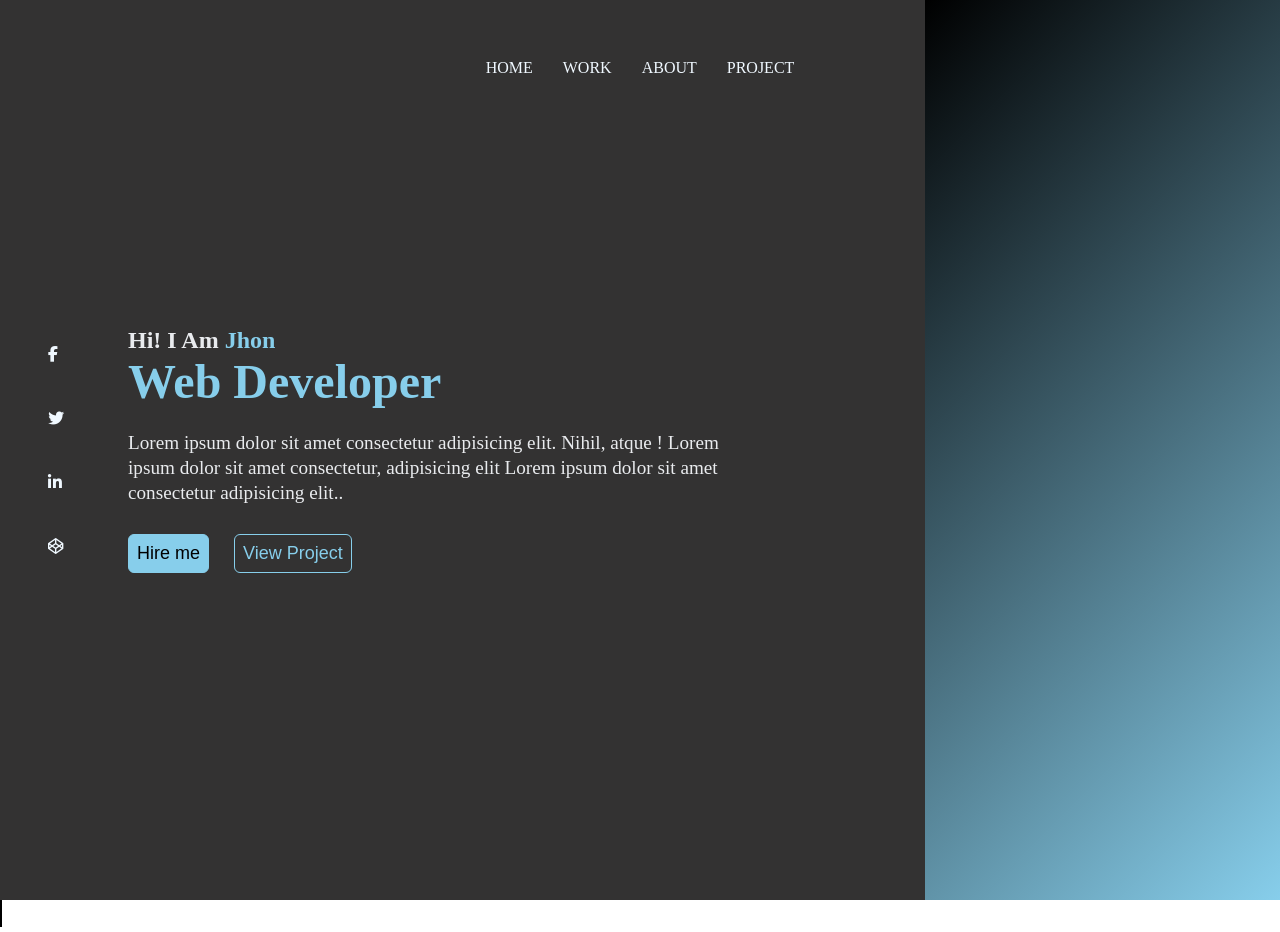
==== index.html @ 22a1abb2 "new" ====
<!DOCTYPE html>
<html lang="en">
<head>
    <meta charset="UTF-8">
    <meta name="viewport" content="width=device-width, initial-scale=1.0">
    <title>Document</title>
    <link rel="stylesheet" href="index.css">
    <link rel="stylesheet" href=https://cdnjs.cloudflare.com/ajax/libs/font-awesome/6.6.0/css/all.min.css>
</head>
<body>
    <div id="container">
        
            <ul>
            <li><a href="#">home</a></li>
            <li><a href="#">work</a></li>
            <li><a href="#">about</a></li>
            <li><a href="#">project</a></li>
            </ul>
        <div class="left">
           <div id="icon">
            <i class="fa-brands fa-facebook-f"></i>
            <i class="fa-brands fa-twitter"></i>
            <i class="fa-brands fa-linkedin-in"></i>
            <i class="fa-brands fa-codepen"></i>
           </div>
           <div id="content">
            <h2>Hi! I Am <span>Jhon</span></h2>
            <h1>Web Developer</h1>
            <p>Lorem ipsum dolor sit amet consectetur adipisicing elit. Nihil, atque ! Lorem ipsum dolor sit amet consectetur, adipisicing elit Lorem ipsum dolor sit amet consectetur adipisicing elit..</p>
           
           <div class="btn">
            <button>Hire me</button>
            <button>View Project</button>
           </div>
           </div>
        </div>
        <div class="right"></div>
        <div class="circle">
        <div class="design"></div> 
        <div class="design"></div> 
        </div> 
        
    </div>
    <div class="line-pattern">heloooooooo jxiodxwn jsdnhie </div> 
</body>
</html>
---- index.css ----
*{
    padding:0;
    margin:0;
}
#container{
    height:100vh;
    width:100%; 
    display: flex; 
}
ul{
    display: flex;
    gap:30px;
  
    height: 15vh;
    width:100%;
    justify-content: center;
    align-items: center;
    position: fixed;
}
ul li{
   list-style-type: none;
}

li a{
    text-decoration: none;
    text-transform: uppercase;
    color: aliceblue;
}

.left{
    width:70%;
    
    background-color: rgb(51, 50, 50);
    
    display: flex;
    align-items: center;
   
  
   padding: 3rem;
}
.right{
    width: 30%;
    
    display: flex;
    background: linear-gradient(-45deg, skyblue,black);
    background-color: rgb(75, 153, 184);
}
#icon{
    color: aliceblue;
    display: flex;
    flex-direction: column;
    gap:3rem;
    cursor: pointer;
}
.fa-brands:hover{
    color:rgb(120, 177, 199)
}
#content{
    color:rgb(233, 235, 238);
    margin-left: 4rem;
}
h2{
    font-size: 1.5rem;
}
h2 span{
    color: skyblue;
}

h1{
    font-size: 3rem;
    color: skyblue;
   
}
 
#content p{
    font-size: 1.2rem;
    max-width: 38rem;
    line-height: 25px;
    margin:1.3rem 0 0.5rem 0;
}
.btn{
    font-size: 20px;
}
button{
    font-size: 18px;
    padding: 8px;
    border: 1px solid skyblue;
    border-radius: 6px;
    margin-right:20px;
    background-color: transparent;
    color: skyblue;
    margin-top: 1.3rem;
    cursor: pointer;
}
button:nth-child(1){
    background-color: skyblue;
    color: black;
}
button:nth-child(1):hover{
    background-color: transparent;
}
button:nth-child(2):hover{
    background-color: skyblue;
    color: black;
}
.line-pattern {
    font-size: 24px;
    font-family: monospace;
    display: inline-block;
    white-space: nowrap;
    overflow: hidden;
    border-right: 2px solid black;
    width: 0; /* Start with zero width */
    animation: typing 3s steps(12) infinite, blink 0.5s step-end infinite alternate;
  }
  
  /* Typing effect */
  @keyframes typing {
    0%, 100% { width: 0; }         /* Start and end with no text */
    50% { width: 11ch; }           /* Show full text at 50% */
  }
  
  /* Blinking cursor effect */
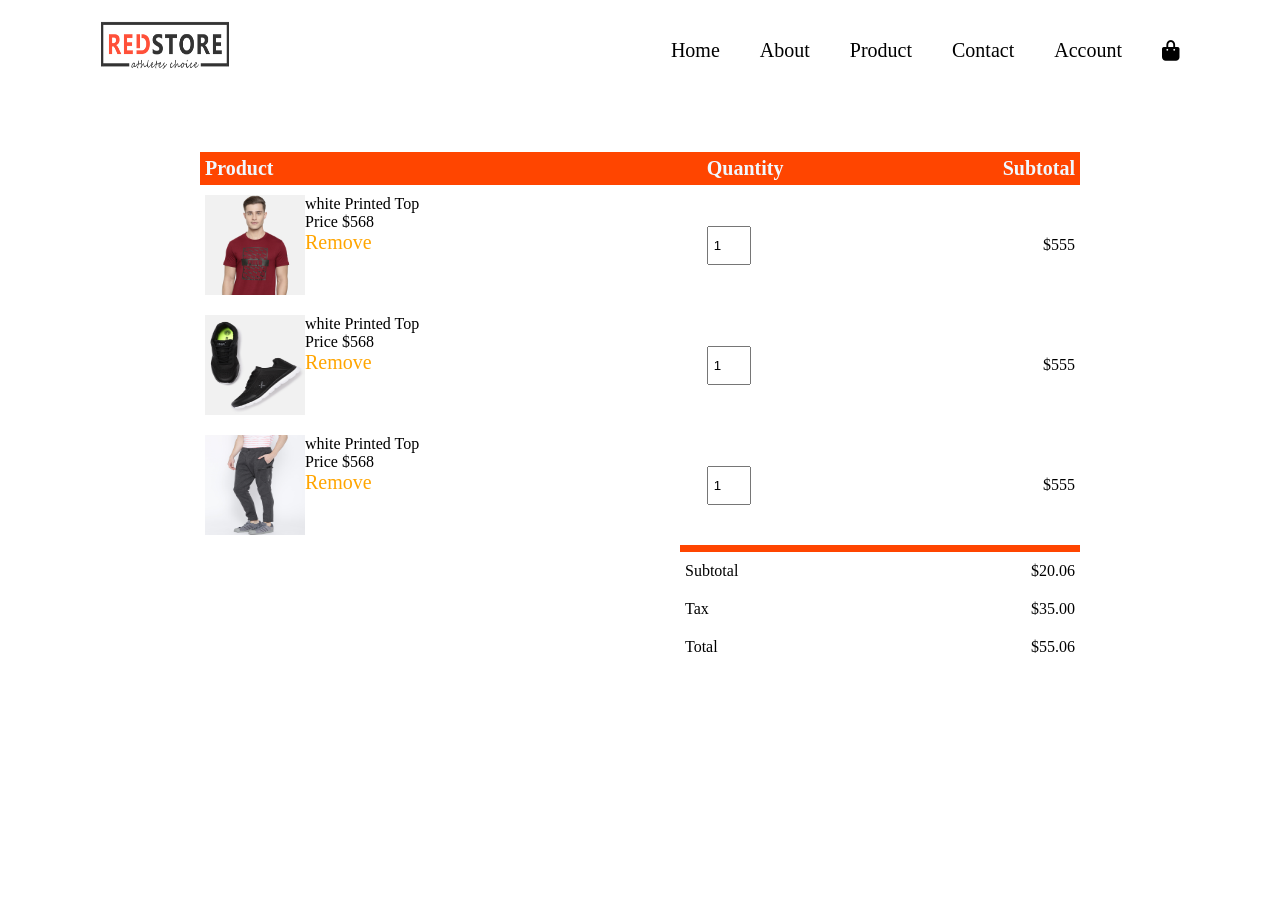
==== commit 8597f305: "Rename cart.html to index.html" ====
--- a/index.html
+++ b/index.html
@@ -4,43 +4,86 @@
     <meta charset="UTF-8">
     <meta name="viewport" content="width=device-width, initial-scale=1.0">
     <title>Document</title>
-    <link rel="stylesheet" href="index.css">
-    <link rel="stylesheet" href=https://cdnjs.cloudflare.com/ajax/libs/font-awesome/6.6.0/css/all.min.css>
+    <link rel="stylesheet" href="cart.css">
+    <link rel="stylesheet" href="https://cdnjs.cloudflare.com/ajax/libs/font-awesome/6.7.0/css/all.min.css">
 </head>
 <body>
-    <div id="container">
-        
-            <ul>
-            <li><a href="#">home</a></li>
-            <li><a href="#">work</a></li>
+    <div id="nav-list">
+        <img src="logo.png">
+        <ul>
+            <li><a href="index2.html">Home</a></li>
             <li><a href="#">about</a></li>
-            <li><a href="#">project</a></li>
-            </ul>
-        <div class="left">
-           <div id="icon">
-            <i class="fa-brands fa-facebook-f"></i>
-            <i class="fa-brands fa-twitter"></i>
-            <i class="fa-brands fa-linkedin-in"></i>
-            <i class="fa-brands fa-codepen"></i>
-           </div>
-           <div id="content">
-            <h2>Hi! I Am <span>Jhon</span></h2>
-            <h1>Web Developer</h1>
-            <p>Lorem ipsum dolor sit amet consectetur adipisicing elit. Nihil, atque ! Lorem ipsum dolor sit amet consectetur, adipisicing elit Lorem ipsum dolor sit amet consectetur adipisicing elit..</p>
-           
-           <div class="btn">
-            <button>Hire me</button>
-            <button>View Project</button>
-           </div>
-           </div>
-        </div>
-        <div class="right"></div>
-        <div class="circle">
-        <div class="design"></div> 
-        <div class="design"></div> 
-        </div> 
+            <li><a href="#">product</a></li>
+            <li><a href="#">contact</a></li>
+            <li><a href="login.html">account</a></li>
+            <i class="fa-solid fa-bag-shopping"></i>
+        </ul>
         
     </div>
-    <div class="line-pattern">heloooooooo jxiodxwn jsdnhie </div> 
+       
+    <div id="cart">
+    <table>
+        <tr>
+        <th>Product</th>
+        <th>Quantity</th>
+        <th>Subtotal</th>
+        </tr>
+        <tr>
+        <td>
+            <div id="pic">
+                <img src="RedStore_Img/images/gallery-1.jpg">
+                <div>
+                    <p>white Printed Top</p>
+                    <p>Price $568</p>
+                    <a href=""> remove</a>
+                </div>
+            </div>
+        </td>
+        <td><input type="number" value="1"> </td>
+        <td>$555</td>
+        </tr>
+        <tr>
+        <td><div id="pic">
+            <img src="RedStore_Img/images/product-2.jpg">
+            <div>
+                <p>white Printed Top</p>
+               <p>Price $568</p>
+                <a href=""> remove</a>
+            </div>
+        </div>
+    </td>
+        <td><input type="number" value="1"> </td>
+        <td>$555</td>
+        </tr>
+        <tr>
+        <td><div id="pic">
+            <img src="RedStore_Img/images/product-3.jpg">
+            <div>
+                <p>white Printed Top</p>
+               <p>Price $568</p>
+                <a href=""> remove</a>
+            </div>
+        </div></td>
+        <td><input type="number" value="1"> </td>
+        <td>$555</td>
+        </tr>
+        
+    </table>
+    <div id="totalprice">
+    <table>
+        <tr>
+            <td>Subtotal</td>
+            <td>$20.06</td>
+        </tr>
+        <tr>
+            <td>Tax</td>
+            <td>$35.00</td>
+        </tr>
+        <tr>
+            <td>Total</td>
+            <td>$55.06</td>
+        </tr>
+    </table>
+    </div></div>
 </body>
-</html>+</html>
--- a/cart.css
+++ b/cart.css
@@ -0,0 +1,90 @@
+*{
+    padding:0;
+    margin:0;
+}
+#nav-list{
+    display: flex;
+    margin-top: 20px;
+}
+#nav-list img{
+    width:130px;
+    height:50px;
+    margin-left: 100px;
+    
+}
+ul{
+    display: flex;
+    gap:40px;
+    justify-content: flex-end;
+    width:100%;
+    margin-right: 100px;
+    line-height: 60px;
+    
+}
+li{
+    list-style-type: none;;
+}
+a{
+    text-decoration: none;
+    text-transform: capitalize;
+    color:black;
+    font-size: 20px;
+}
+#nav-list i{
+    font-size: 20px;
+    display: flex;
+    align-items: center;
+    
+}
+#cart{
+    margin: 70px 200px;
+}
+table{
+    border-collapse:collapse ;
+    width:100%;
+    
+}
+table th{
+    background-color: orangered;
+    font-size: 20px;
+    color: aliceblue;
+    padding:5px;
+    text-align: left;
+}
+#pic{
+    display:flex;
+    flex-wrap: wrap;
+}
+#pic img{
+    width:100px;
+    height:100px;
+}
+ td{
+    padding: 10px 5px;
+}
+ td input{
+    width:30px;
+    height:25px;
+    padding: 5px;
+}
+#pic a{
+    text-transform: capitalize;
+    color: orange;
+}
+#totalprice{
+    display: flex;
+    justify-content:flex-end;
+}
+#totalprice table{
+   
+    border-top: 7px solid orangered;
+    width:100%;
+    max-width:400px
+}
+td:last-child{
+    text-align: right;
+}
+th:last-child{
+    text-align: right;
+}
+
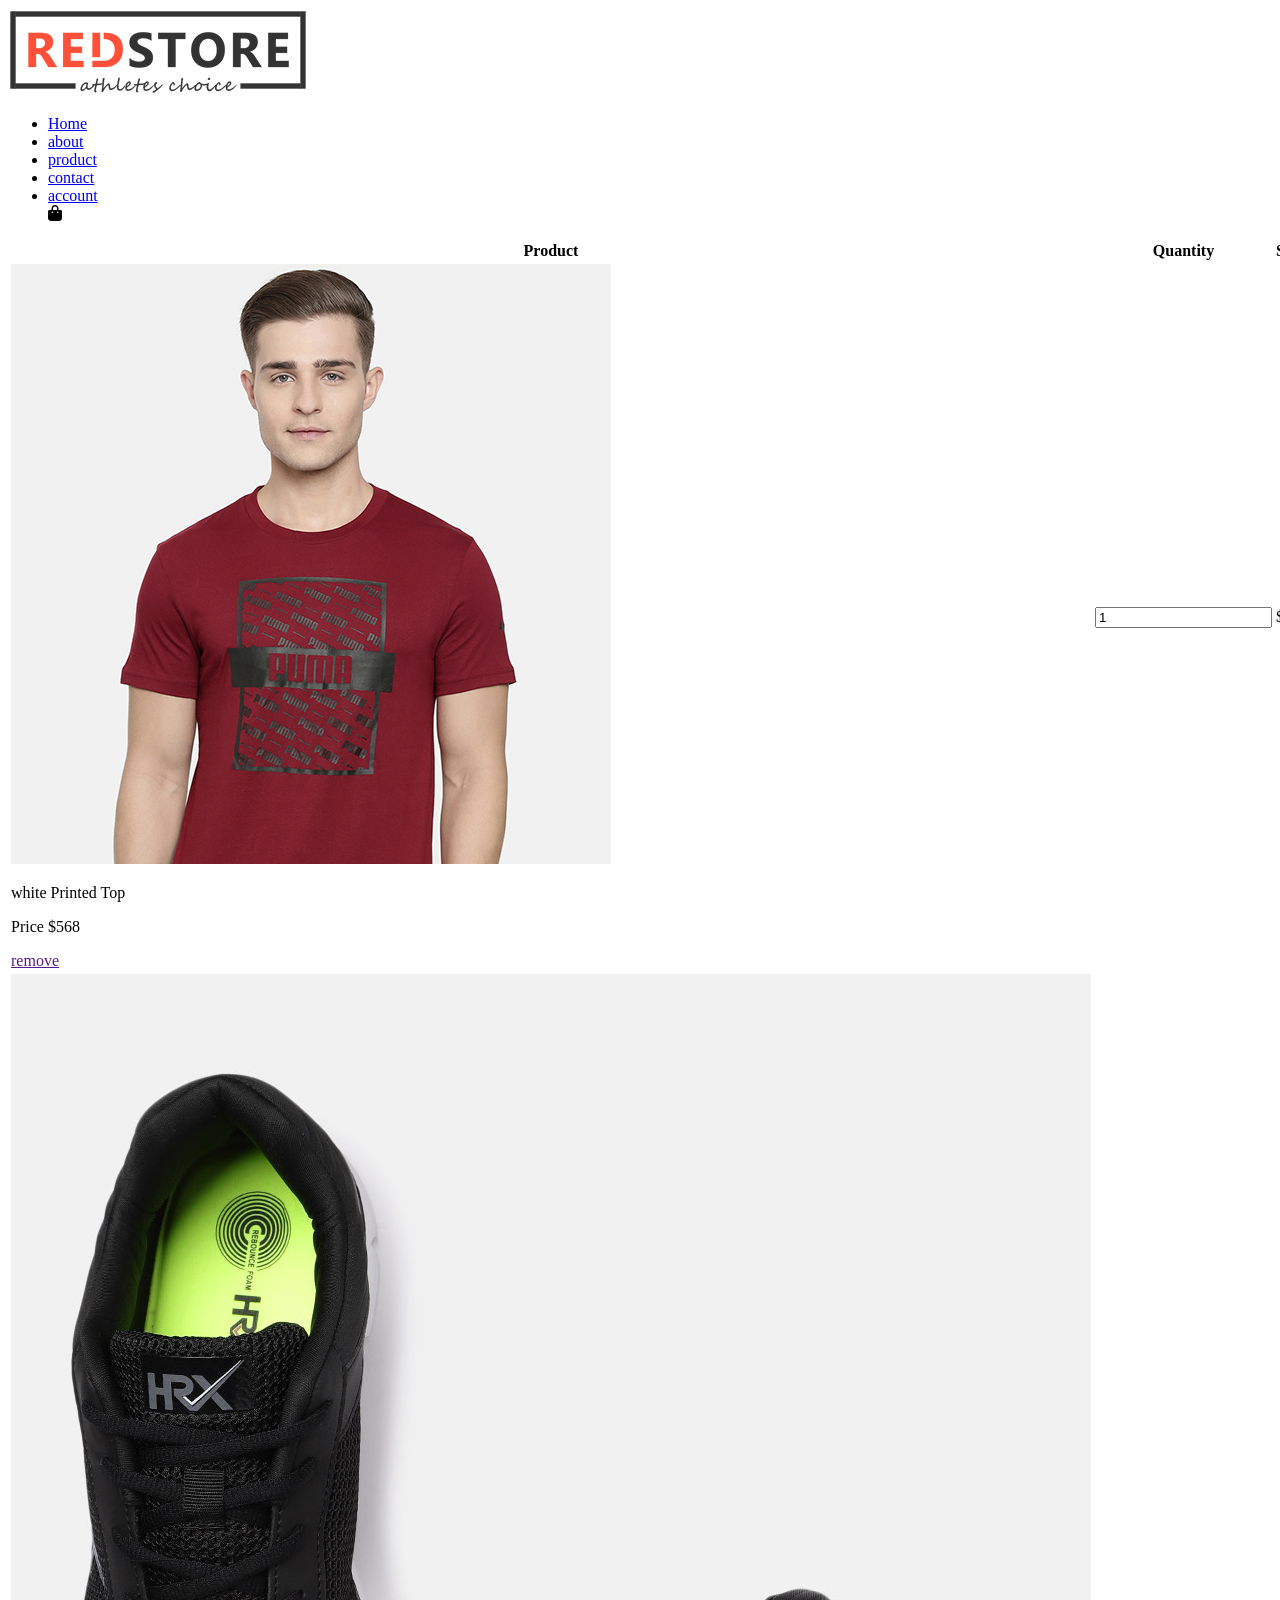
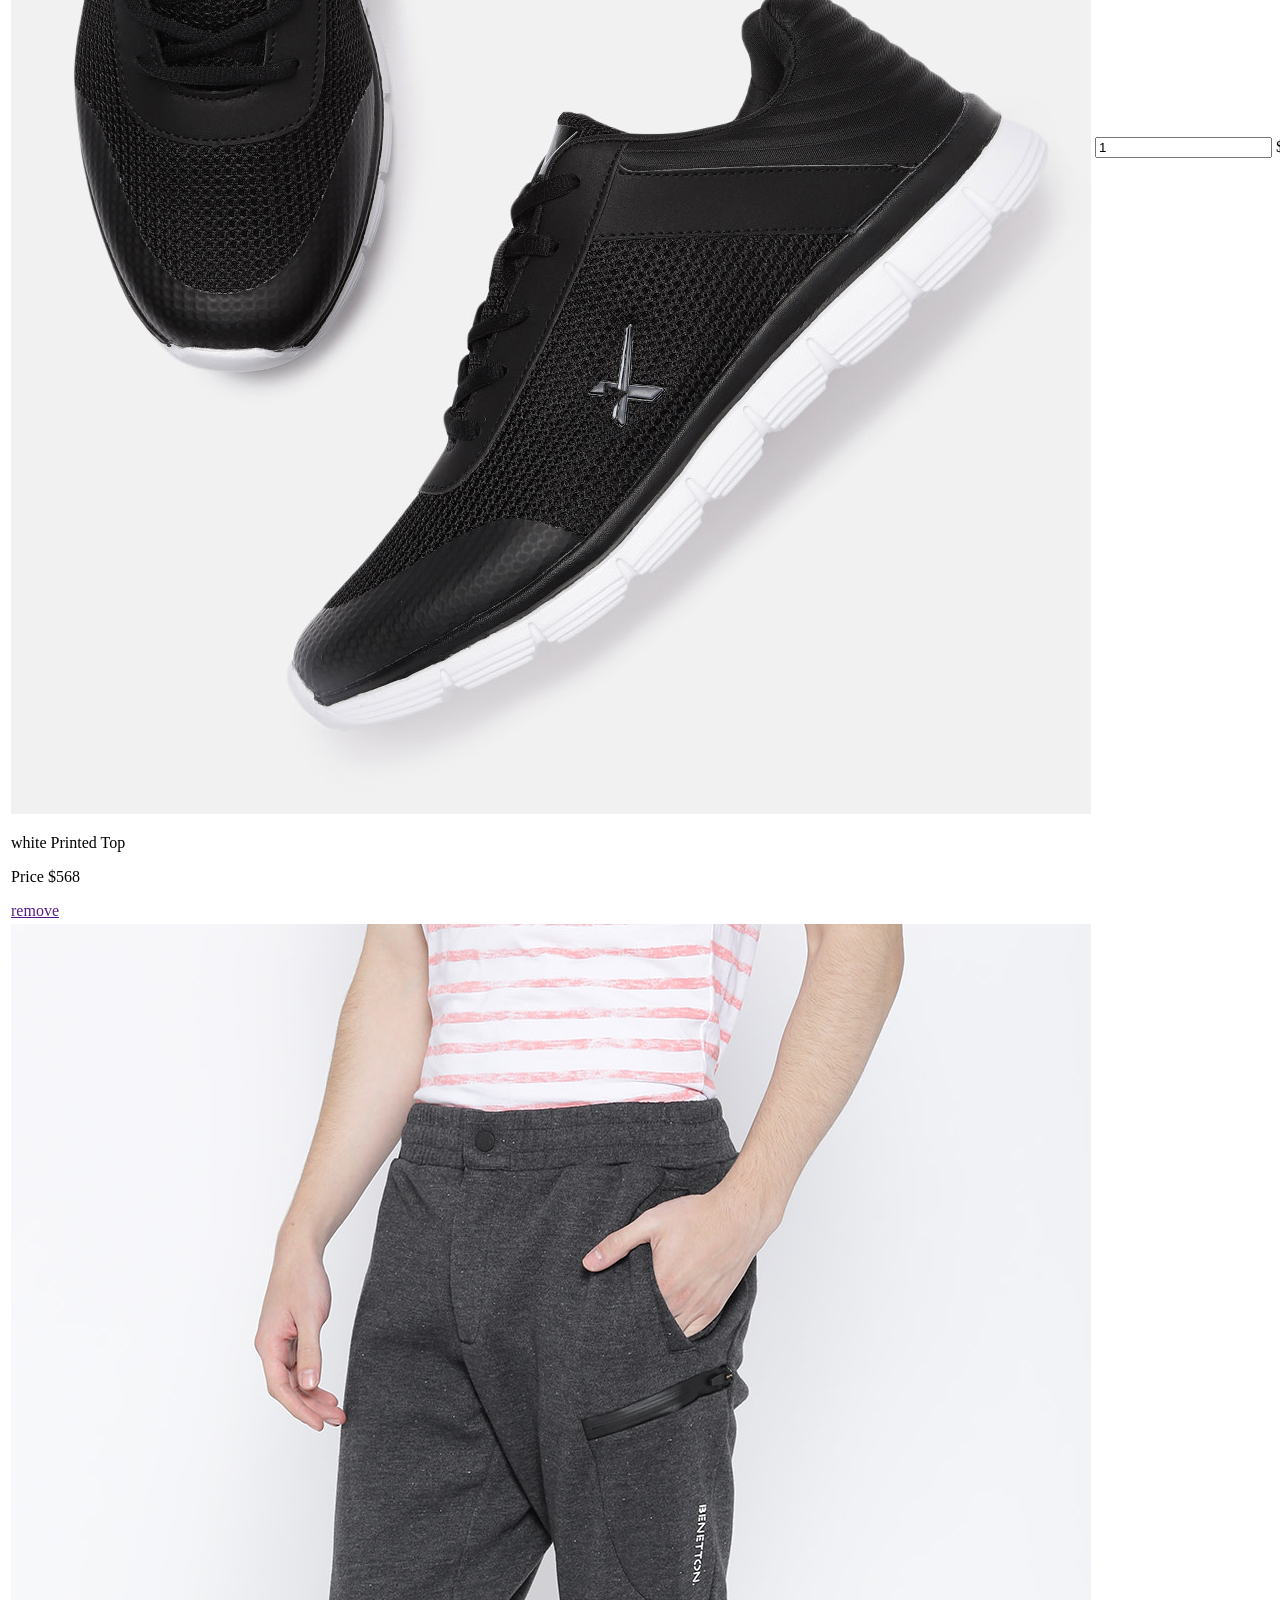
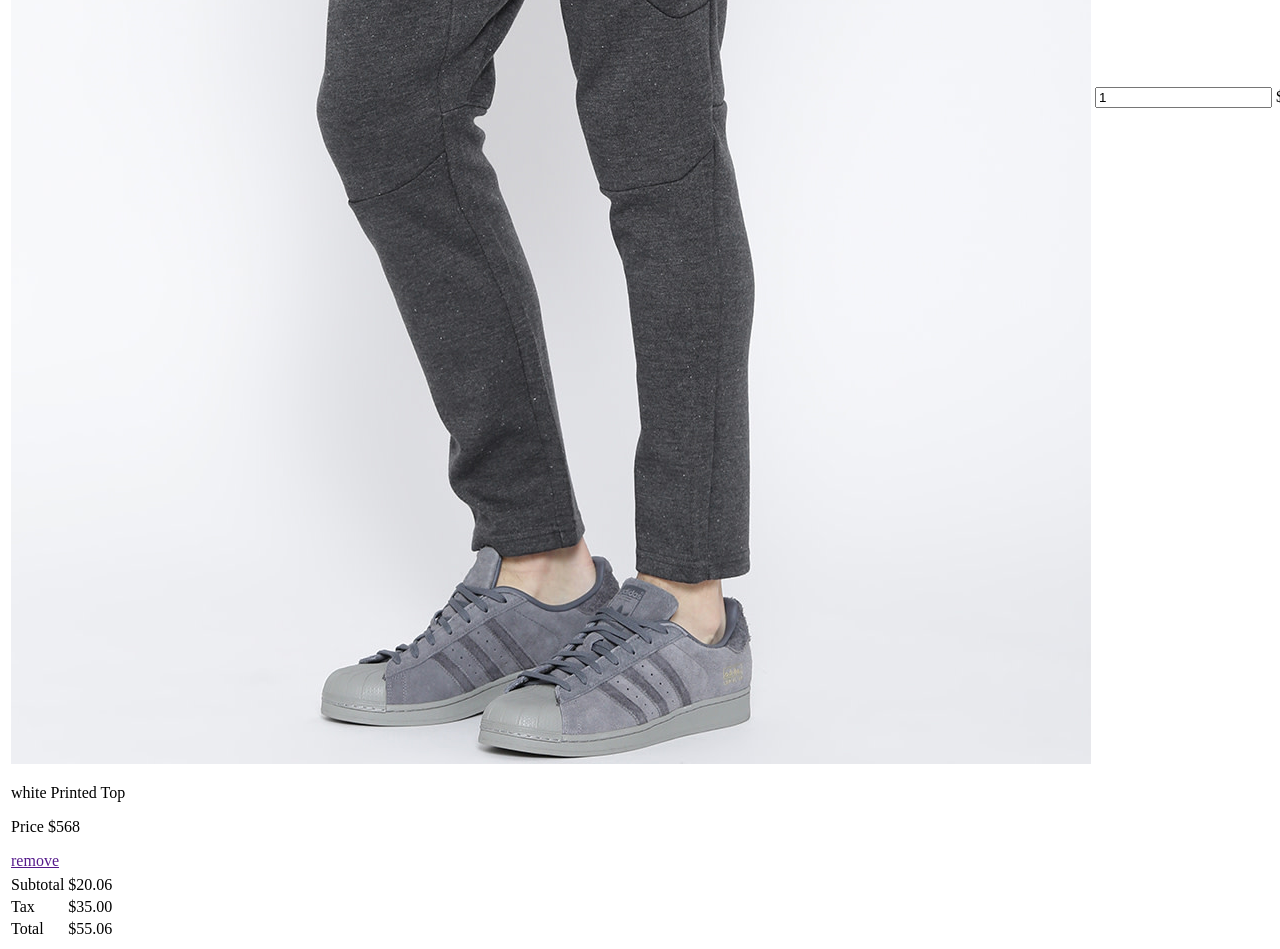
==== commit 3900fa41: "Update index.html" ====
--- a/index.html
+++ b/index.html
@@ -4,7 +4,7 @@
     <meta charset="UTF-8">
     <meta name="viewport" content="width=device-width, initial-scale=1.0">
     <title>Document</title>
-    <link rel="stylesheet" href="cart.css">
+    <link rel="stylesheet" href="index.css">
     <link rel="stylesheet" href="https://cdnjs.cloudflare.com/ajax/libs/font-awesome/6.7.0/css/all.min.css">
 </head>
 <body>
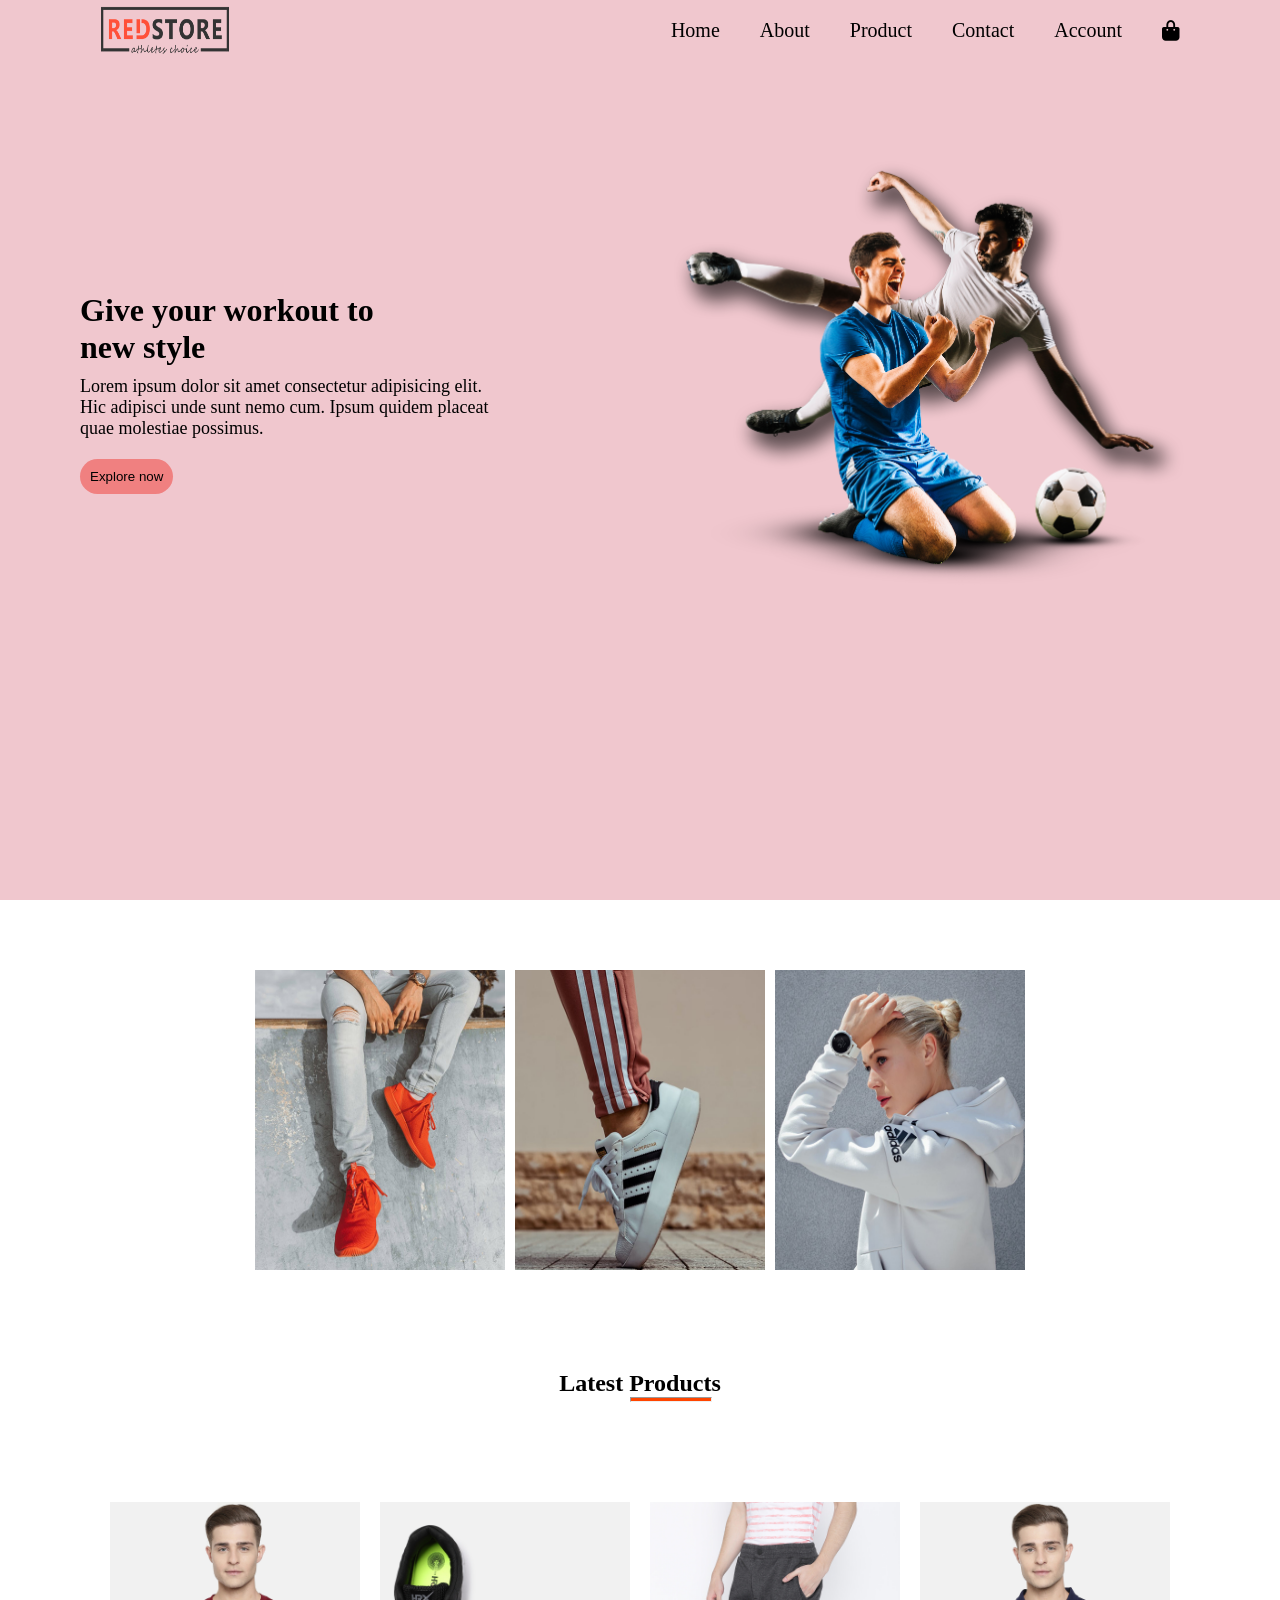
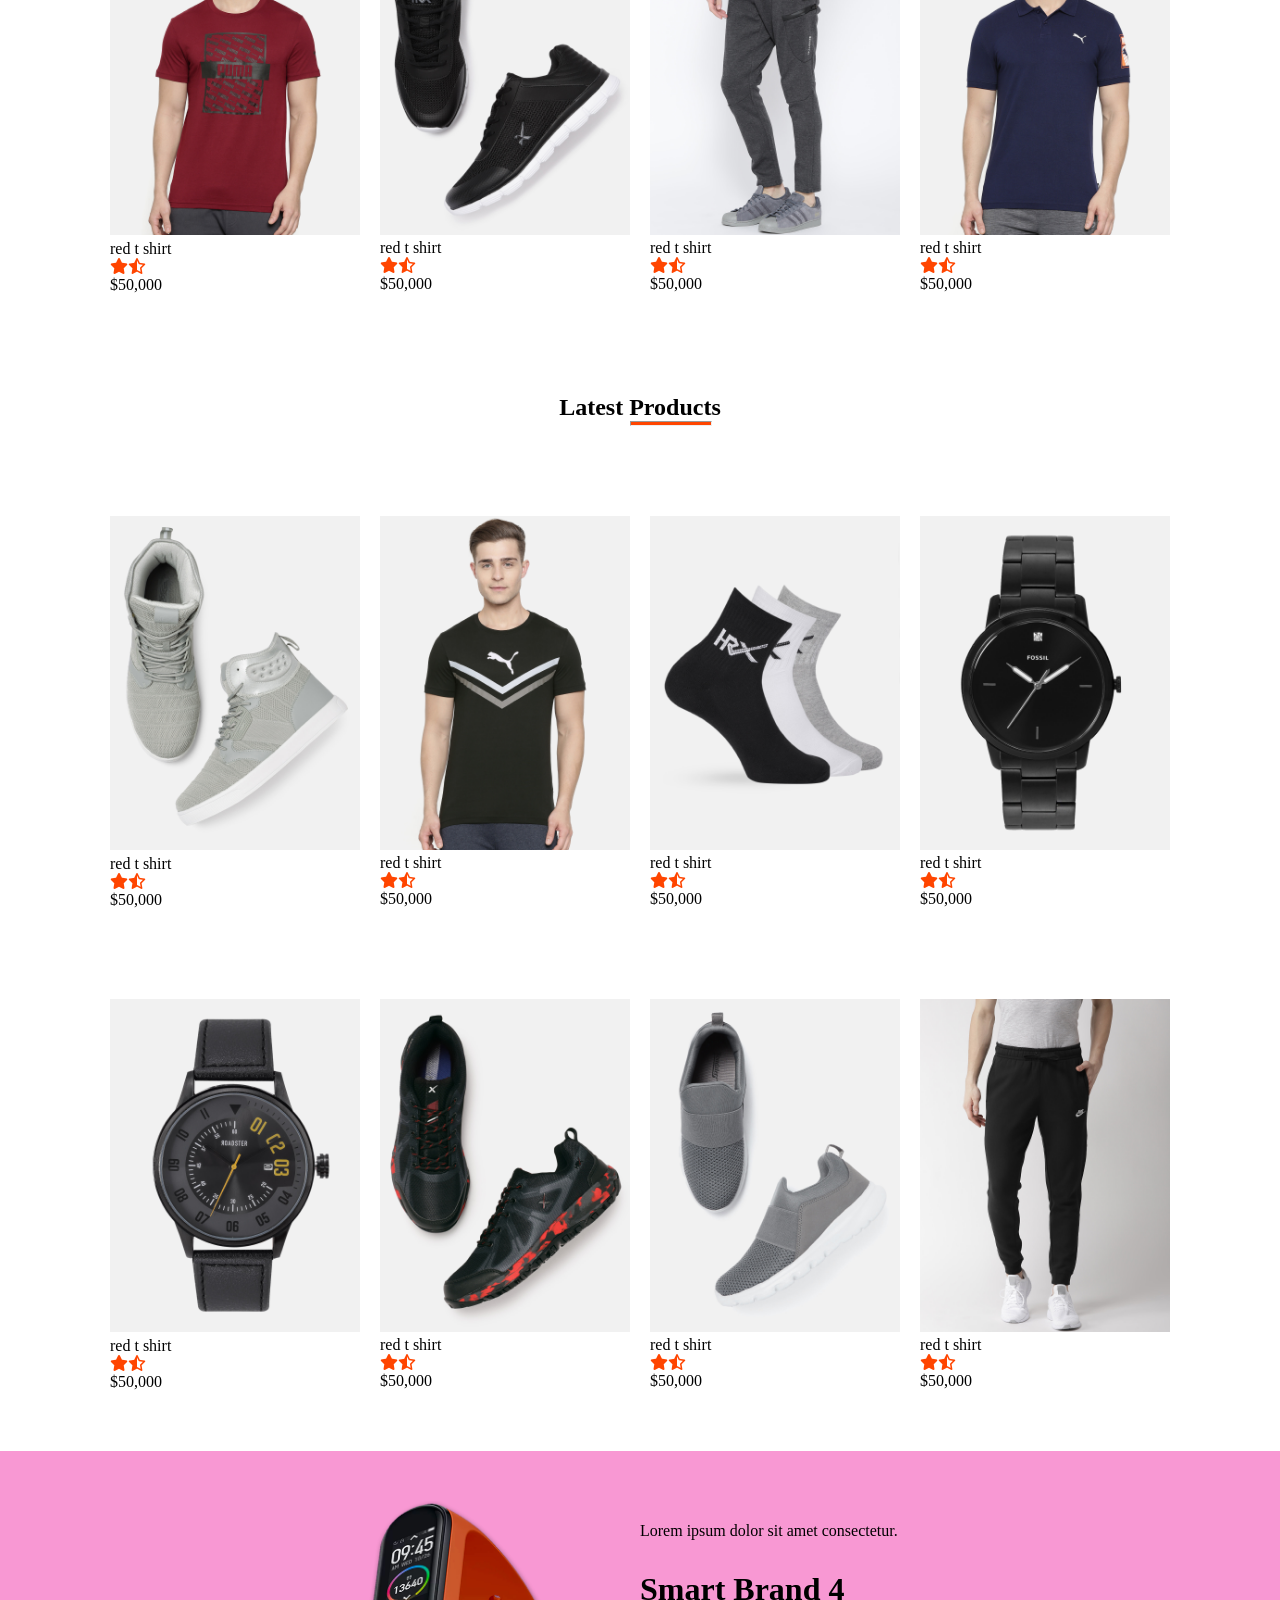
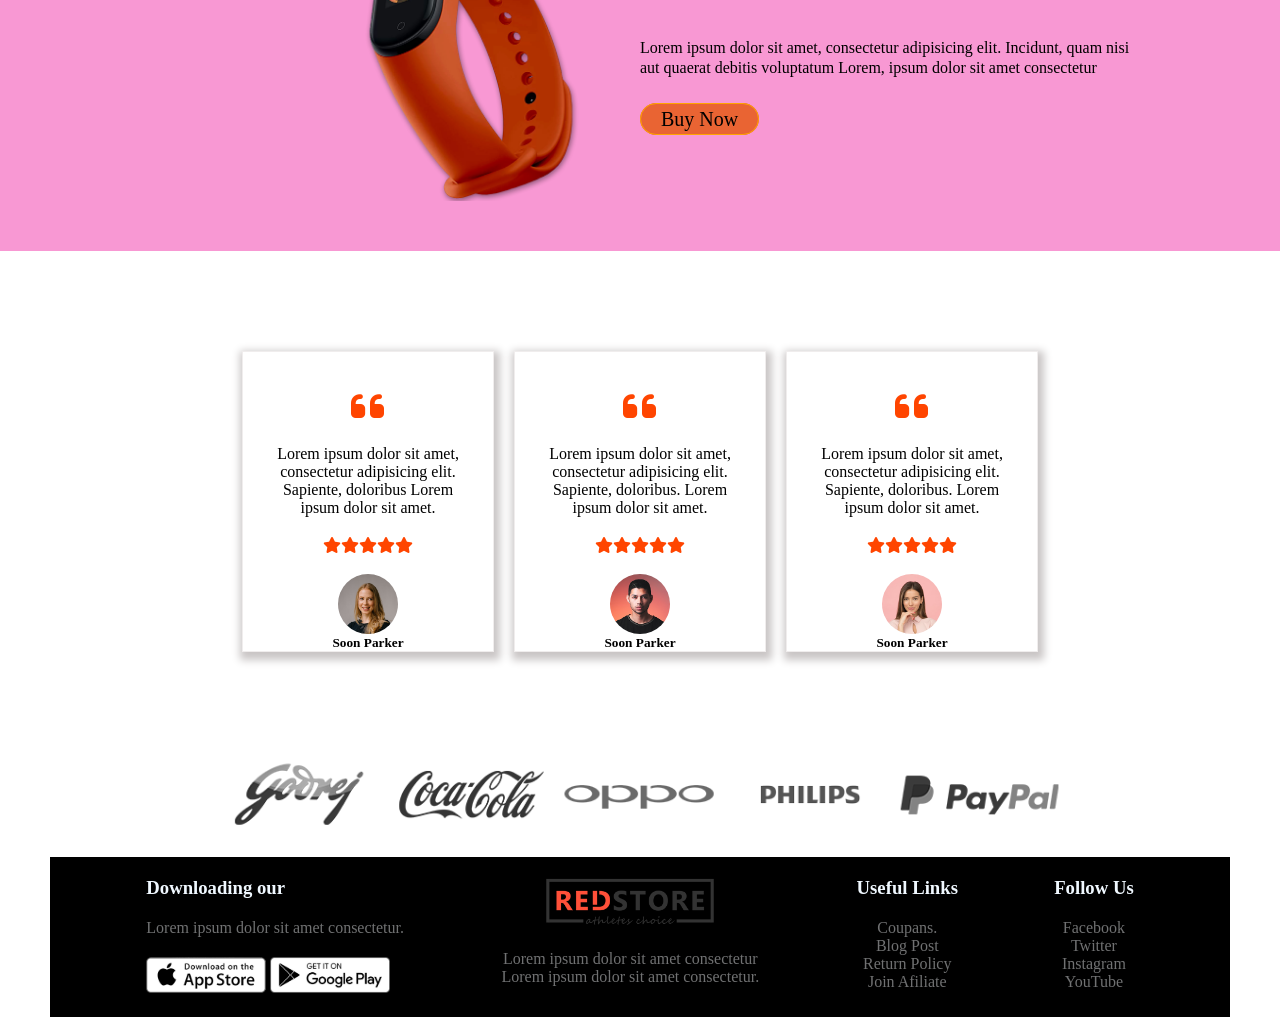
==== commit 3bf26516: "Rename index2.html to index.html" ====
--- a/index.html
+++ b/index.html
@@ -4,86 +4,140 @@
     <meta charset="UTF-8">
     <meta name="viewport" content="width=device-width, initial-scale=1.0">
     <title>Document</title>
-    <link rel="stylesheet" href="index.css">
-    <link rel="stylesheet" href="https://cdnjs.cloudflare.com/ajax/libs/font-awesome/6.7.0/css/all.min.css">
+    <link rel="stylesheet" href="index2.css">
+    <link rel="stylesheet" href="https://cdnjs.cloudflare.com/ajax/libs/font-awesome/6.6.0/css/all.min.css">
 </head>
 <body>
-    <div id="nav-list">
-        <img src="logo.png">
-        <ul>
-            <li><a href="index2.html">Home</a></li>
-            <li><a href="#">about</a></li>
-            <li><a href="#">product</a></li>
-            <li><a href="#">contact</a></li>
-            <li><a href="login.html">account</a></li>
-            <i class="fa-solid fa-bag-shopping"></i>
-        </ul>
+    <div id="contain">
+        <div id="nav-list">
+            <img src="logo.png">
+            <ul>
+                <li><a href="index2.html">Home</a></li>
+                <li><a href="#">about</a></li>
+                <li><a href="#">product</a></li>
+                <li><a href="#">contact</a></li>
+                <li><a href="login.html">account</a></li>
+                <i class="fa-solid fa-bag-shopping"></i>
+            </ul>
+        </div>
+        <div id="content">
+        <div id="left">
+            <h1>Give your workout to new style</h1>
+            <p>Lorem ipsum dolor sit amet consectetur adipisicing elit. Hic adipisci unde sunt nemo cum. Ipsum quidem placeat quae molestiae possimus.</p>
+            <button>Explore now</button>
+        </div>
+        <div id="right">
+            <img src="RedStore_Img/images/image1.png">
+        </div>
+        </div>
+    </div>
+    <div id="products">
+        <div class="product1">
+            <img src="RedStore_Img/images/category-1.jpg"> 
+        </div>
+        <div class="product1">
+            <img src="RedStore_Img/images/category-2.jpg" >
+        </div>
+        <div class="product1">
+            <img src="RedStore_Img/images/category-3.jpg">
+        </div>
         
     </div>
-       
-    <div id="cart">
-    <table>
-        <tr>
-        <th>Product</th>
-        <th>Quantity</th>
-        <th>Subtotal</th>
-        </tr>
-        <tr>
-        <td>
-            <div id="pic">
-                <img src="RedStore_Img/images/gallery-1.jpg">
-                <div>
-                    <p>white Printed Top</p>
-                    <p>Price $568</p>
-                    <a href=""> remove</a>
+<div  class="head2">
+    <h2>Latest Products</h2>
+    <hr>
+</div>
+<div id="box5">
+    <div class="box0"><a href="price.html"><img src="RedStore_Img/images/product-1.jpg"></a><p>red t shirt</p><i class="fa-solid fa-star"></i><i class="fa-regular fa-star-half-stroke"></i><p>$50,000</p> </div>
+    <div class="box0"><img src="RedStore_Img/images/product-2.jpg"><p>red t shirt</p><i class="fa-solid fa-star"></i><i class="fa-regular fa-star-half-stroke"></i><p>$50,000</p> </div>
+    <div class="box0"><img src="RedStore_Img/images/product-3.jpg"><p>red t shirt</p><i class="fa-solid fa-star"></i><i class="fa-regular fa-star-half-stroke"></i><p>$50,000</p> </div>
+    <div class="box0"><img src="RedStore_Img/images/product-4.jpg" ><p>red t shirt</p><i class="fa-solid fa-star"></i><i class="fa-regular fa-star-half-stroke"></i><p>$50,000</p> </div>
+    </div>
+<div  class="head">
+    <h2>Latest Products</h2>
+    <hr>
+</div>
+</div>
+    <div id="box1">
+        <div class="box"><a href="price.html"><img src="RedStore_Img/images/product-5.jpg"></a><p>red t shirt</p><i class="fa-solid fa-star"></i><i class="fa-regular fa-star-half-stroke"></i><p>$50,000</p> </div>
+        <div class="box"><img src="RedStore_Img/images/product-6.jpg"><p>red t shirt</p><i class="fa-solid fa-star"></i><i class="fa-regular fa-star-half-stroke"></i><p>$50,000</p> </div>
+        <div class="box"><img src="RedStore_Img/images/product-7.jpg"><p>red t shirt</p><i class="fa-solid fa-star"></i><i class="fa-regular fa-star-half-stroke"></i><p>$50,000</p> </div>
+        <div class="box"><img src="RedStore_Img/images/product-8.jpg"><p>red t shirt</p><i class="fa-solid fa-star"></i><i class="fa-regular fa-star-half-stroke"></i><p>$50,000</p> </div>
+        </div>
+    
+        <div id="box1">
+            <div class="box"><a href="price.html"><img src="RedStore_Img/images/product-9.jpg"></a><p>red t shirt</p><i class="fa-solid fa-star"></i><i class="fa-regular fa-star-half-stroke"></i><p>$50,000</p> </div>
+            <div class="box"><img src="RedStore_Img/images/product-10.jpg"><p>red t shirt</p><i class="fa-solid fa-star"></i><i class="fa-regular fa-star-half-stroke"></i><p>$50,000</p> </div>
+            <div class="box"><img src="RedStore_Img/images/product-11.jpg"><p>red t shirt</p><i class="fa-solid fa-star"></i><i class="fa-regular fa-star-half-stroke"></i><p>$50,000</p> </div>
+            <div class="box"><img src="RedStore_Img/images/product-12.jpg"><p>red t shirt</p><i class="fa-solid fa-star"></i><i class="fa-regular fa-star-half-stroke"></i><p>$50,000</p> </div>
+            </div>
+            <div id="brand">
+                <div class="handLeft"><img src="exclusive.png">
+                
+                </div>
+                <div class="handRight"><p>Lorem ipsum dolor sit amet consectetur.</p>
+                <h1>Smart Brand 4</h1>
+            <p>Lorem ipsum dolor sit amet, consectetur adipisicing elit. Incidunt, quam nisi aut quaerat debitis voluptatum Lorem, ipsum dolor sit amet consectetur</p>
+        <a>Buy Now</a></div>
+            </div>
+            <div id="box2">
+                <div id="box3">
+                    <i class="fa-solid fa-quote-left"></i>
+                    <p>Lorem ipsum dolor sit amet, consectetur adipisicing elit. Sapiente, doloribus Lorem ipsum dolor sit amet.
+                    </p>
+                    <div><i class="fa-solid fa-star"></i><i class="fa-solid fa-star"></i><i class="fa-solid fa-star"></i><i class="fa-solid fa-star"></i><i class="fa-solid fa-star"></i></div>
+                    <img src="RedStore_Img/images/user-1.png">
+                    <h5>Soon Parker</h5>
+                </div>
+                <div id="box3">
+                    <i class="fa-solid fa-quote-left"></i>
+                    <p>Lorem ipsum dolor sit amet, consectetur adipisicing elit. Sapiente, doloribus. Lorem ipsum dolor sit amet.</p>
+                    <div><i class="fa-solid fa-star"></i><i class="fa-solid fa-star"></i><i class="fa-solid fa-star"></i><i class="fa-solid fa-star"></i><i class="fa-solid fa-star"></i></div><img src="RedStore_Img/images/user-2.png">
+                    <h5>Soon Parker</h5>
+                </div>
+                <div id="box3">
+                    <i class="fa-solid fa-quote-left"></i>
+                    <p>Lorem ipsum dolor sit amet, consectetur adipisicing elit. Sapiente, doloribus. Lorem ipsum dolor sit amet.</p>
+                    <div><i class="fa-solid fa-star"></i><i class="fa-solid fa-star"></i><i class="fa-solid fa-star"></i><i class="fa-solid fa-star"></i><i class="fa-solid fa-star"></i></div><img src="RedStore_Img/images/user-3.png">
+                    <h5>Soon Parker</h5>
                 </div>
             </div>
-        </td>
-        <td><input type="number" value="1"> </td>
-        <td>$555</td>
-        </tr>
-        <tr>
-        <td><div id="pic">
-            <img src="RedStore_Img/images/product-2.jpg">
-            <div>
-                <p>white Printed Top</p>
-               <p>Price $568</p>
-                <a href=""> remove</a>
+            <div id="sign">
+                <img src="RedStore_Img/images/logo-godrej.png">
+                <img src="RedStore_Img/images/logo-coca-cola.png">
+                <img src="RedStore_Img/images/logo-oppo.png">
+                <img src="RedStore_Img/images/logo-philips.png">
+                <img src="RedStore_Img/images/logo-paypal.png">
             </div>
-        </div>
-    </td>
-        <td><input type="number" value="1"> </td>
-        <td>$555</td>
-        </tr>
-        <tr>
-        <td><div id="pic">
-            <img src="RedStore_Img/images/product-3.jpg">
-            <div>
-                <p>white Printed Top</p>
-               <p>Price $568</p>
-                <a href=""> remove</a>
+            <div id="end">
+                <div id="in">
+                <h3> Downloading our</h3>
+                <p>Lorem ipsum dolor sit amet consectetur.</p>
+                <img class="fix2" src="RedStore_Img/images/app-store.png">
+                <img class="fix2" src="RedStore_Img/images/play-store.png">
+                </div>
+                <div id="in" class="in2">
+                <img src="RedStore_Img/images/logo.png">
+                <p class="fix">Lorem ipsum dolor sit amet consectetur Lorem ipsum dolor sit amet consectetur.</p>
+                </div>
+                <div id="in" class="in2">
+                <h3> Useful Links</h3>
+                <p>Coupans.</p>
+                <p>Blog Post</p>
+                <p>Return Policy</p>
+                <p>Join Afiliate</p>
+                </div>
+                <div id="in" class="in2">
+                <h3> Follow Us</h3>
+                <p>Facebook</p>
+                <p>Twitter</p>
+                <p>Instagram</p>
+                <p>YouTube</p>
+                </div>
+                
+                   
             </div>
-        </div></td>
-        <td><input type="number" value="1"> </td>
-        <td>$555</td>
-        </tr>
+            
         
-    </table>
-    <div id="totalprice">
-    <table>
-        <tr>
-            <td>Subtotal</td>
-            <td>$20.06</td>
-        </tr>
-        <tr>
-            <td>Tax</td>
-            <td>$35.00</td>
-        </tr>
-        <tr>
-            <td>Total</td>
-            <td>$55.06</td>
-        </tr>
-    </table>
-    </div></div>
 </body>
 </html>
--- a/index2.css
+++ b/index2.css
@@ -0,0 +1,277 @@
+*{
+    padding:0;
+    margin:0;
+}
+#nav-list{
+    display: flex;
+    
+}
+#nav-list img{
+    width:130px;
+    height:50px;
+    margin-left: 100px;
+    margin-top: 5px;
+}
+ul{
+    display: flex;
+    gap:40px;
+    justify-content: flex-end;
+    width:100%;
+    margin-right: 100px;
+    line-height: 60px;   
+}
+li{
+    list-style-type: none;;
+}
+a{
+    text-decoration: none;
+    text-transform: capitalize;
+    color:black;
+    font-size: 20px;
+}
+#nav-list i{
+    font-size: 20px;
+    display: flex;
+    align-items: center;
+   
+    
+}
+#contain{
+   background-color: rgb(240, 199, 206);
+   height:100vh;  
+}
+#content{
+    display: flex;
+   height:450px;
+   margin-top: 80px;
+}
+#left{
+    width:50%;
+   padding-left: 80px;
+   padding-top: 150px;
+}
+#left h1{
+   width:300px;
+}
+#left p{
+  padding-top:10px;
+  padding-bottom: 20px;
+  font-size: 18px;
+  width:420px
+}
+#left button{
+   padding:10px;
+   background-color: lightcoral;
+   border-radius:20px;
+   border:transparent;
+   cursor: pointer;
+}
+#right{
+    width:70%;
+    text-align: center;
+    
+}
+#right img{
+    height:450px;
+    
+   
+}
+#box5{
+    display:flex;
+    justify-content: center;
+    gap:20px;
+    margin-top: 100px;
+    margin-bottom: 100px;
+}
+.box0 img{
+    width:250px;
+    transition: transform 0.2s ease;
+    
+}
+.box0:hover{
+    transform:translateY(-5px);
+}
+.box0 i{
+    color:orangered;
+}
+#box1{
+    display:flex;
+    justify-content: center;
+    gap:20px;
+    margin-top: 90px;
+}
+.box img{
+    width:250px;
+}
+.box i{
+    color:orangered;
+}
+.head2 h2{
+    text-align: center;
+}
+.head2 hr{
+    background-color:orangered;
+    width:80px;
+    height:3px;
+    transform: translateX(630px);
+}
+.head h2{
+    text-align: center;
+}
+.head hr{
+    background-color:orangered;
+    width:80px;
+    height:3px;
+    transform: translateX(630px);
+}
+#products{
+    display: flex;
+    
+margin-top: 70px;
+    height:400px;
+    justify-content: center;
+    gap:10px;
+}
+.product1{
+    transition: transform 0.5s ease;
+}
+.product1:hover{
+    transform:translateY(-15px);
+}
+.product1 img{
+    width:250px;
+    height:300px;
+   
+}
+#brand{
+    background-color: rgb(248, 152, 211);
+    height:400px;
+    display: flex;
+    margin-top: 60px;
+}
+.handLeft img{
+    height:300px;
+    padding-top: 50px;
+    background-color: rgb(248, 152, 211);
+    padding-left: 300px;
+}
+.handLeft{
+    width:50%;
+}
+.handRight{
+    width:500px;
+    padding-top: 70px;
+
+}
+.handRight h1{
+    
+    padding-bottom: 30px;
+}
+.handRight p{
+    padding-bottom: 30px;
+    line-height: 20px;
+}
+.handRight a{
+   border-radius: 20px;
+    border:1px solid orange;
+    background-color: rgb(233, 100, 51);
+    padding: 4px 20px;
+    cursor:pointer;
+
+    
+    
+}
+#box2{
+    display:flex;
+    justify-content: center;
+    gap:20px;
+    margin-top: 100px;
+}
+#box3{
+    width:250px;
+    border:1px solid rgb(240, 237, 237);
+    box-shadow: 2px 4px 8px 4px rgb(201, 197, 197);
+    display: flex;
+    flex-direction: column;
+    align-items: center;
+    text-align: center;
+    transition: transform 0.5s ease;
+    cursor:pointer;
+}
+#box3:hover{   
+        transform: translateY(-20px);     
+}
+#box3 p{
+    padding:20px 20px 20px 20px;
+   
+}
+#box3 .fa-quote-left{
+    padding-top: 35px;
+    font-size: 38px;
+    color:orangered;
+}
+#box3 .fa-star{
+    color:orangered;
+    padding-bottom: 20px;
+}
+#box3 img{
+    width:60px;
+    height:60px;
+    border: 1px solid white;
+    border-radius: 50px;
+    display: block;
+}
+#sign{
+    margin-top: 100px;
+    display: flex;
+    justify-content: center;
+}
+#sign img{
+    width:170px;
+ filter:grayscale(100%);
+    cursor:pointer; 
+}
+#sign img:hover{
+    filter:grayscale(0%);
+}
+#end{
+   
+    display:flex;
+    margin-top: 100px;
+    justify-content: space-evenly;
+   
+    margin:20px 50px 0px 50px;
+    background-color: black;
+}
+#in{
+    color:rgb(112, 113, 114);
+}
+.in2{
+    text-align: center;
+}
+#in img{
+    width:170px;
+    padding-bottom: 20px;
+   padding-top:20px;
+}
+#in .fix2 {
+    width:120px;
+    cursor: pointer;
+    filter:grayscale(50%);
+}
+.fix2 img{
+    filter:grayscale(40%);
+}
+#in .fix{
+    width:260px
+}
+#in h3{
+    padding-bottom: 20px;
+    padding-top: 20px;
+    color:aliceblue;
+}
+ #in hr{
+    display: inline-block;
+    height:2px;
+    margin:20px 3px
+}
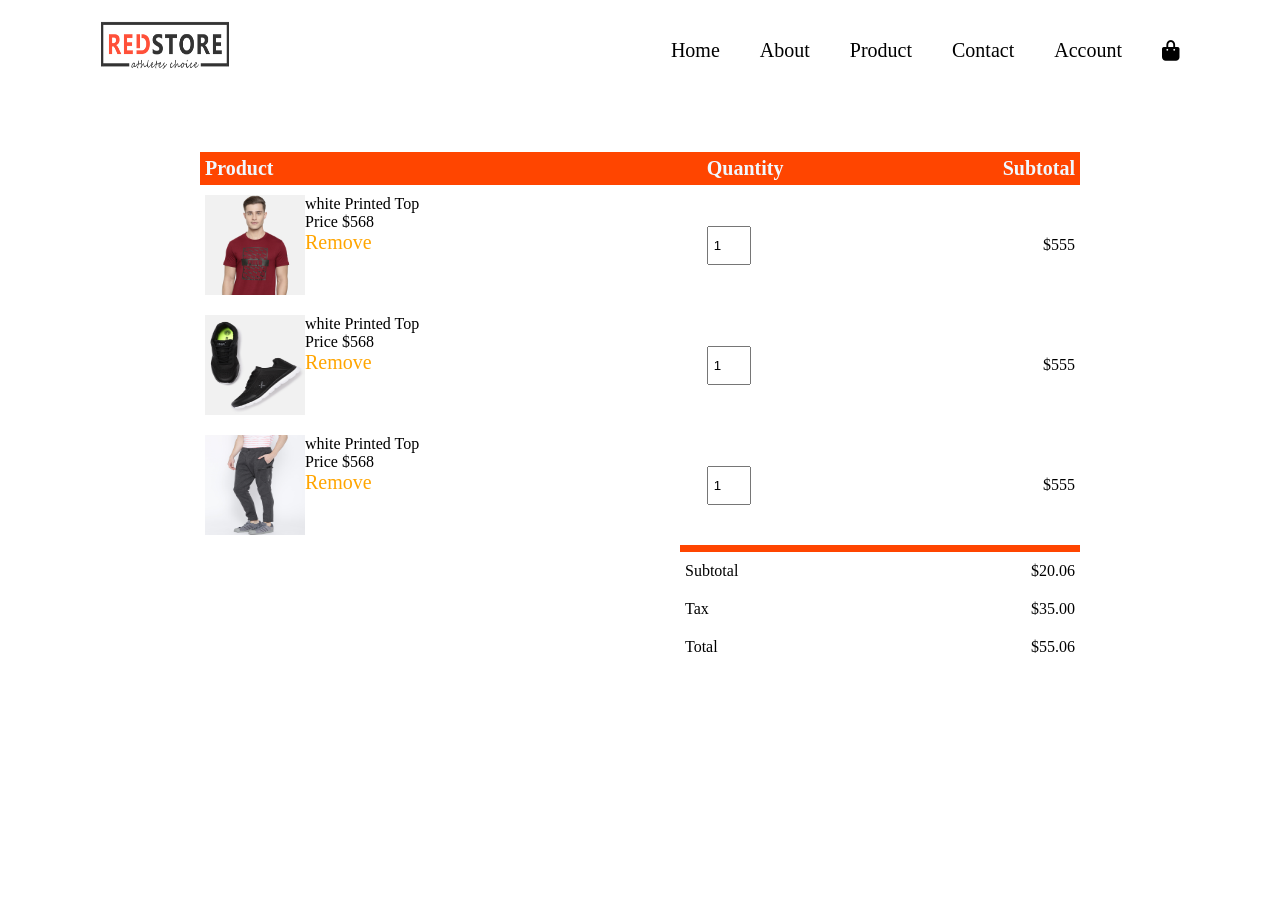
==== commit a2734900: "Rename cart.html to index.html" ====
--- a/index.html
+++ b/index.html
@@ -4,140 +4,86 @@
     <meta charset="UTF-8">
     <meta name="viewport" content="width=device-width, initial-scale=1.0">
     <title>Document</title>
-    <link rel="stylesheet" href="index2.css">
-    <link rel="stylesheet" href="https://cdnjs.cloudflare.com/ajax/libs/font-awesome/6.6.0/css/all.min.css">
+    <link rel="stylesheet" href="index.css">
+    <link rel="stylesheet" href="https://cdnjs.cloudflare.com/ajax/libs/font-awesome/6.7.0/css/all.min.css">
 </head>
 <body>
-    <div id="contain">
-        <div id="nav-list">
-            <img src="logo.png">
-            <ul>
-                <li><a href="index2.html">Home</a></li>
-                <li><a href="#">about</a></li>
-                <li><a href="#">product</a></li>
-                <li><a href="#">contact</a></li>
-                <li><a href="login.html">account</a></li>
-                <i class="fa-solid fa-bag-shopping"></i>
-            </ul>
-        </div>
-        <div id="content">
-        <div id="left">
-            <h1>Give your workout to new style</h1>
-            <p>Lorem ipsum dolor sit amet consectetur adipisicing elit. Hic adipisci unde sunt nemo cum. Ipsum quidem placeat quae molestiae possimus.</p>
-            <button>Explore now</button>
-        </div>
-        <div id="right">
-            <img src="RedStore_Img/images/image1.png">
-        </div>
-        </div>
-    </div>
-    <div id="products">
-        <div class="product1">
-            <img src="RedStore_Img/images/category-1.jpg"> 
-        </div>
-        <div class="product1">
-            <img src="RedStore_Img/images/category-2.jpg" >
-        </div>
-        <div class="product1">
-            <img src="RedStore_Img/images/category-3.jpg">
-        </div>
+    <div id="nav-list">
+        <img src="logo.png">
+        <ul>
+            <li><a href="index2.html">Home</a></li>
+            <li><a href="#">about</a></li>
+            <li><a href="#">product</a></li>
+            <li><a href="#">contact</a></li>
+            <li><a href="login.html">account</a></li>
+            <i class="fa-solid fa-bag-shopping"></i>
+        </ul>
         
     </div>
-<div  class="head2">
-    <h2>Latest Products</h2>
-    <hr>
-</div>
-<div id="box5">
-    <div class="box0"><a href="price.html"><img src="RedStore_Img/images/product-1.jpg"></a><p>red t shirt</p><i class="fa-solid fa-star"></i><i class="fa-regular fa-star-half-stroke"></i><p>$50,000</p> </div>
-    <div class="box0"><img src="RedStore_Img/images/product-2.jpg"><p>red t shirt</p><i class="fa-solid fa-star"></i><i class="fa-regular fa-star-half-stroke"></i><p>$50,000</p> </div>
-    <div class="box0"><img src="RedStore_Img/images/product-3.jpg"><p>red t shirt</p><i class="fa-solid fa-star"></i><i class="fa-regular fa-star-half-stroke"></i><p>$50,000</p> </div>
-    <div class="box0"><img src="RedStore_Img/images/product-4.jpg" ><p>red t shirt</p><i class="fa-solid fa-star"></i><i class="fa-regular fa-star-half-stroke"></i><p>$50,000</p> </div>
-    </div>
-<div  class="head">
-    <h2>Latest Products</h2>
-    <hr>
-</div>
-</div>
-    <div id="box1">
-        <div class="box"><a href="price.html"><img src="RedStore_Img/images/product-5.jpg"></a><p>red t shirt</p><i class="fa-solid fa-star"></i><i class="fa-regular fa-star-half-stroke"></i><p>$50,000</p> </div>
-        <div class="box"><img src="RedStore_Img/images/product-6.jpg"><p>red t shirt</p><i class="fa-solid fa-star"></i><i class="fa-regular fa-star-half-stroke"></i><p>$50,000</p> </div>
-        <div class="box"><img src="RedStore_Img/images/product-7.jpg"><p>red t shirt</p><i class="fa-solid fa-star"></i><i class="fa-regular fa-star-half-stroke"></i><p>$50,000</p> </div>
-        <div class="box"><img src="RedStore_Img/images/product-8.jpg"><p>red t shirt</p><i class="fa-solid fa-star"></i><i class="fa-regular fa-star-half-stroke"></i><p>$50,000</p> </div>
-        </div>
-    
-        <div id="box1">
-            <div class="box"><a href="price.html"><img src="RedStore_Img/images/product-9.jpg"></a><p>red t shirt</p><i class="fa-solid fa-star"></i><i class="fa-regular fa-star-half-stroke"></i><p>$50,000</p> </div>
-            <div class="box"><img src="RedStore_Img/images/product-10.jpg"><p>red t shirt</p><i class="fa-solid fa-star"></i><i class="fa-regular fa-star-half-stroke"></i><p>$50,000</p> </div>
-            <div class="box"><img src="RedStore_Img/images/product-11.jpg"><p>red t shirt</p><i class="fa-solid fa-star"></i><i class="fa-regular fa-star-half-stroke"></i><p>$50,000</p> </div>
-            <div class="box"><img src="RedStore_Img/images/product-12.jpg"><p>red t shirt</p><i class="fa-solid fa-star"></i><i class="fa-regular fa-star-half-stroke"></i><p>$50,000</p> </div>
-            </div>
-            <div id="brand">
-                <div class="handLeft"><img src="exclusive.png">
-                
-                </div>
-                <div class="handRight"><p>Lorem ipsum dolor sit amet consectetur.</p>
-                <h1>Smart Brand 4</h1>
-            <p>Lorem ipsum dolor sit amet, consectetur adipisicing elit. Incidunt, quam nisi aut quaerat debitis voluptatum Lorem, ipsum dolor sit amet consectetur</p>
-        <a>Buy Now</a></div>
-            </div>
-            <div id="box2">
-                <div id="box3">
-                    <i class="fa-solid fa-quote-left"></i>
-                    <p>Lorem ipsum dolor sit amet, consectetur adipisicing elit. Sapiente, doloribus Lorem ipsum dolor sit amet.
-                    </p>
-                    <div><i class="fa-solid fa-star"></i><i class="fa-solid fa-star"></i><i class="fa-solid fa-star"></i><i class="fa-solid fa-star"></i><i class="fa-solid fa-star"></i></div>
-                    <img src="RedStore_Img/images/user-1.png">
-                    <h5>Soon Parker</h5>
-                </div>
-                <div id="box3">
-                    <i class="fa-solid fa-quote-left"></i>
-                    <p>Lorem ipsum dolor sit amet, consectetur adipisicing elit. Sapiente, doloribus. Lorem ipsum dolor sit amet.</p>
-                    <div><i class="fa-solid fa-star"></i><i class="fa-solid fa-star"></i><i class="fa-solid fa-star"></i><i class="fa-solid fa-star"></i><i class="fa-solid fa-star"></i></div><img src="RedStore_Img/images/user-2.png">
-                    <h5>Soon Parker</h5>
-                </div>
-                <div id="box3">
-                    <i class="fa-solid fa-quote-left"></i>
-                    <p>Lorem ipsum dolor sit amet, consectetur adipisicing elit. Sapiente, doloribus. Lorem ipsum dolor sit amet.</p>
-                    <div><i class="fa-solid fa-star"></i><i class="fa-solid fa-star"></i><i class="fa-solid fa-star"></i><i class="fa-solid fa-star"></i><i class="fa-solid fa-star"></i></div><img src="RedStore_Img/images/user-3.png">
-                    <h5>Soon Parker</h5>
+       
+    <div id="cart">
+    <table>
+        <tr>
+        <th>Product</th>
+        <th>Quantity</th>
+        <th>Subtotal</th>
+        </tr>
+        <tr>
+        <td>
+            <div id="pic">
+                <img src="RedStore_Img/images/gallery-1.jpg">
+                <div>
+                    <p>white Printed Top</p>
+                    <p>Price $568</p>
+                    <a href=""> remove</a>
                 </div>
             </div>
-            <div id="sign">
-                <img src="RedStore_Img/images/logo-godrej.png">
-                <img src="RedStore_Img/images/logo-coca-cola.png">
-                <img src="RedStore_Img/images/logo-oppo.png">
-                <img src="RedStore_Img/images/logo-philips.png">
-                <img src="RedStore_Img/images/logo-paypal.png">
+        </td>
+        <td><input type="number" value="1"> </td>
+        <td>$555</td>
+        </tr>
+        <tr>
+        <td><div id="pic">
+            <img src="RedStore_Img/images/product-2.jpg">
+            <div>
+                <p>white Printed Top</p>
+               <p>Price $568</p>
+                <a href=""> remove</a>
             </div>
-            <div id="end">
-                <div id="in">
-                <h3> Downloading our</h3>
-                <p>Lorem ipsum dolor sit amet consectetur.</p>
-                <img class="fix2" src="RedStore_Img/images/app-store.png">
-                <img class="fix2" src="RedStore_Img/images/play-store.png">
-                </div>
-                <div id="in" class="in2">
-                <img src="RedStore_Img/images/logo.png">
-                <p class="fix">Lorem ipsum dolor sit amet consectetur Lorem ipsum dolor sit amet consectetur.</p>
-                </div>
-                <div id="in" class="in2">
-                <h3> Useful Links</h3>
-                <p>Coupans.</p>
-                <p>Blog Post</p>
-                <p>Return Policy</p>
-                <p>Join Afiliate</p>
-                </div>
-                <div id="in" class="in2">
-                <h3> Follow Us</h3>
-                <p>Facebook</p>
-                <p>Twitter</p>
-                <p>Instagram</p>
-                <p>YouTube</p>
-                </div>
-                
-                   
+        </div>
+    </td>
+        <td><input type="number" value="1"> </td>
+        <td>$555</td>
+        </tr>
+        <tr>
+        <td><div id="pic">
+            <img src="RedStore_Img/images/product-3.jpg">
+            <div>
+                <p>white Printed Top</p>
+               <p>Price $568</p>
+                <a href=""> remove</a>
             </div>
-            
+        </div></td>
+        <td><input type="number" value="1"> </td>
+        <td>$555</td>
+        </tr>
         
+    </table>
+    <div id="totalprice">
+    <table>
+        <tr>
+            <td>Subtotal</td>
+            <td>$20.06</td>
+        </tr>
+        <tr>
+            <td>Tax</td>
+            <td>$35.00</td>
+        </tr>
+        <tr>
+            <td>Total</td>
+            <td>$55.06</td>
+        </tr>
+    </table>
+    </div></div>
 </body>
 </html>
--- a/index.css
+++ b/index.css
@@ -0,0 +1,90 @@
+*{
+    padding:0;
+    margin:0;
+}
+#nav-list{
+    display: flex;
+    margin-top: 20px;
+}
+#nav-list img{
+    width:130px;
+    height:50px;
+    margin-left: 100px;
+    
+}
+ul{
+    display: flex;
+    gap:40px;
+    justify-content: flex-end;
+    width:100%;
+    margin-right: 100px;
+    line-height: 60px;
+    
+}
+li{
+    list-style-type: none;;
+}
+a{
+    text-decoration: none;
+    text-transform: capitalize;
+    color:black;
+    font-size: 20px;
+}
+#nav-list i{
+    font-size: 20px;
+    display: flex;
+    align-items: center;
+    
+}
+#cart{
+    margin: 70px 200px;
+}
+table{
+    border-collapse:collapse ;
+    width:100%;
+    
+}
+table th{
+    background-color: orangered;
+    font-size: 20px;
+    color: aliceblue;
+    padding:5px;
+    text-align: left;
+}
+#pic{
+    display:flex;
+    flex-wrap: wrap;
+}
+#pic img{
+    width:100px;
+    height:100px;
+}
+ td{
+    padding: 10px 5px;
+}
+ td input{
+    width:30px;
+    height:25px;
+    padding: 5px;
+}
+#pic a{
+    text-transform: capitalize;
+    color: orange;
+}
+#totalprice{
+    display: flex;
+    justify-content:flex-end;
+}
+#totalprice table{
+   
+    border-top: 7px solid orangered;
+    width:100%;
+    max-width:400px
+}
+td:last-child{
+    text-align: right;
+}
+th:last-child{
+    text-align: right;
+}
+
